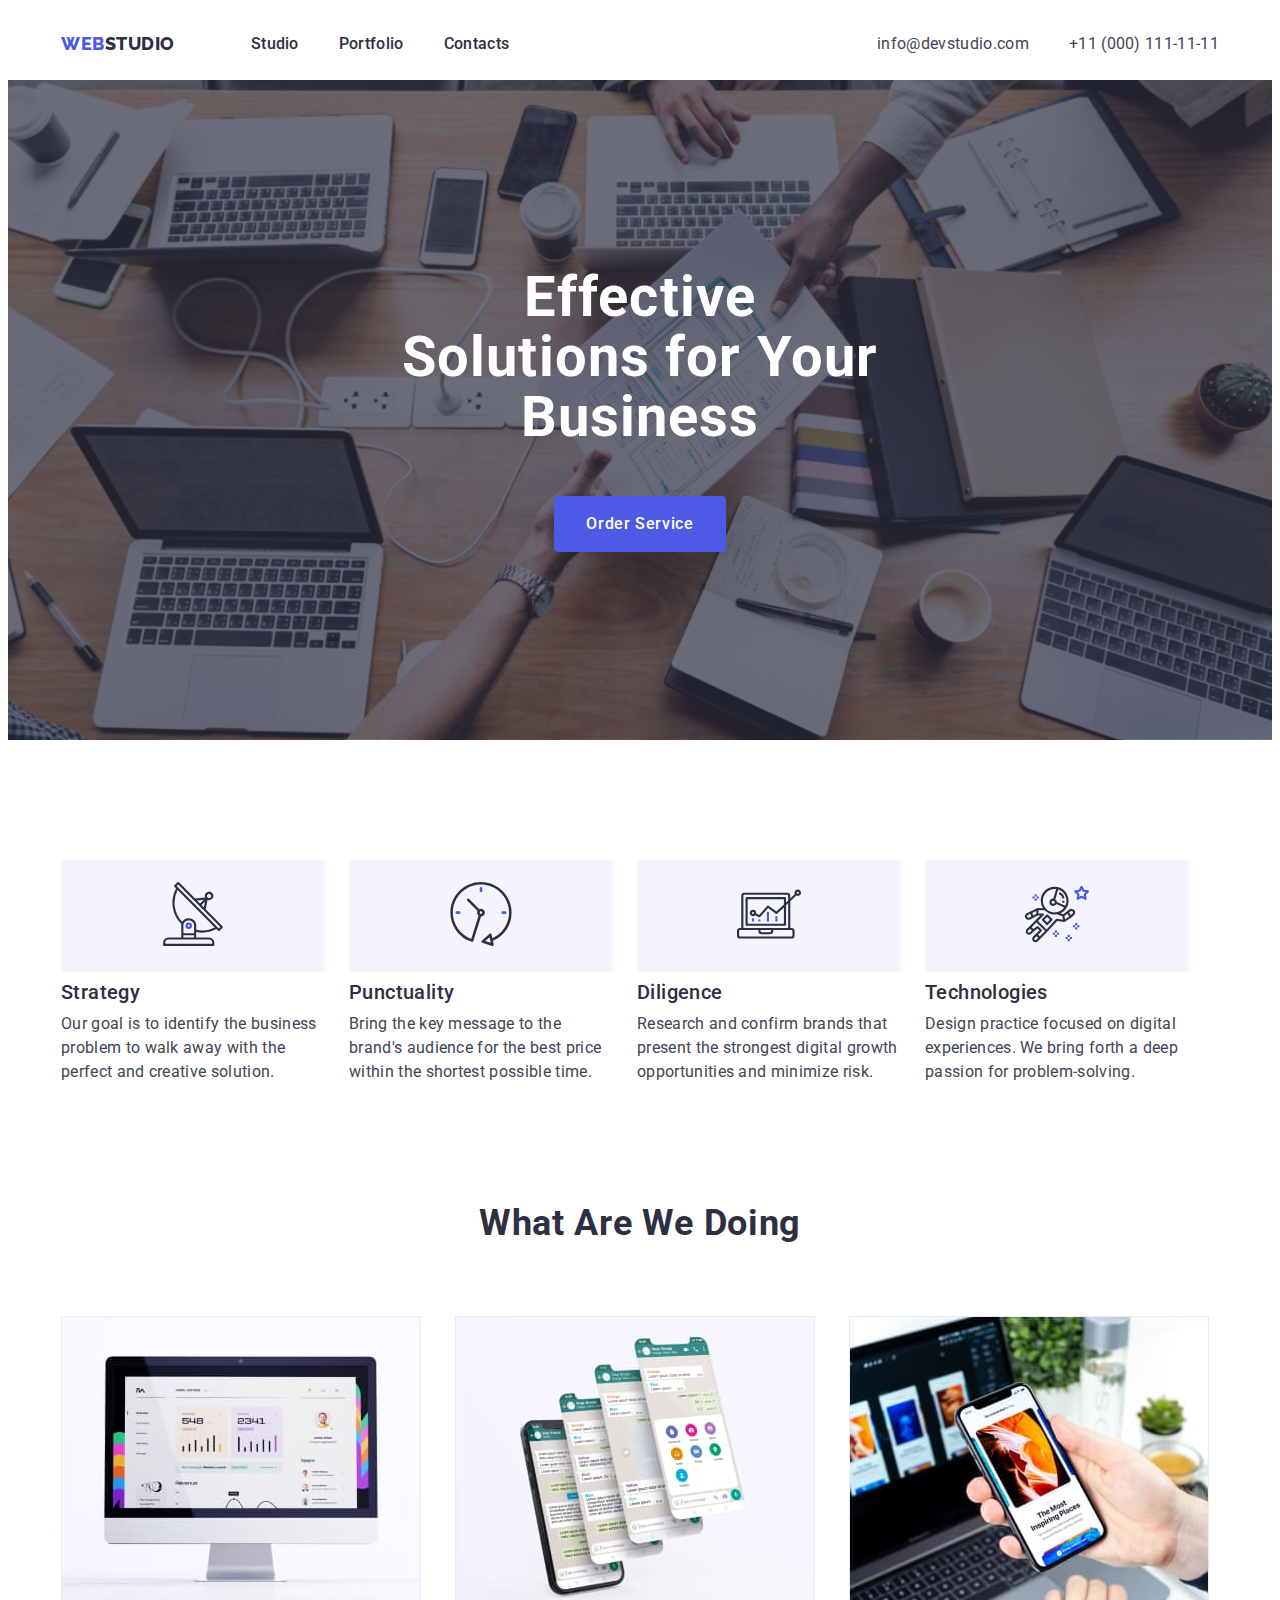
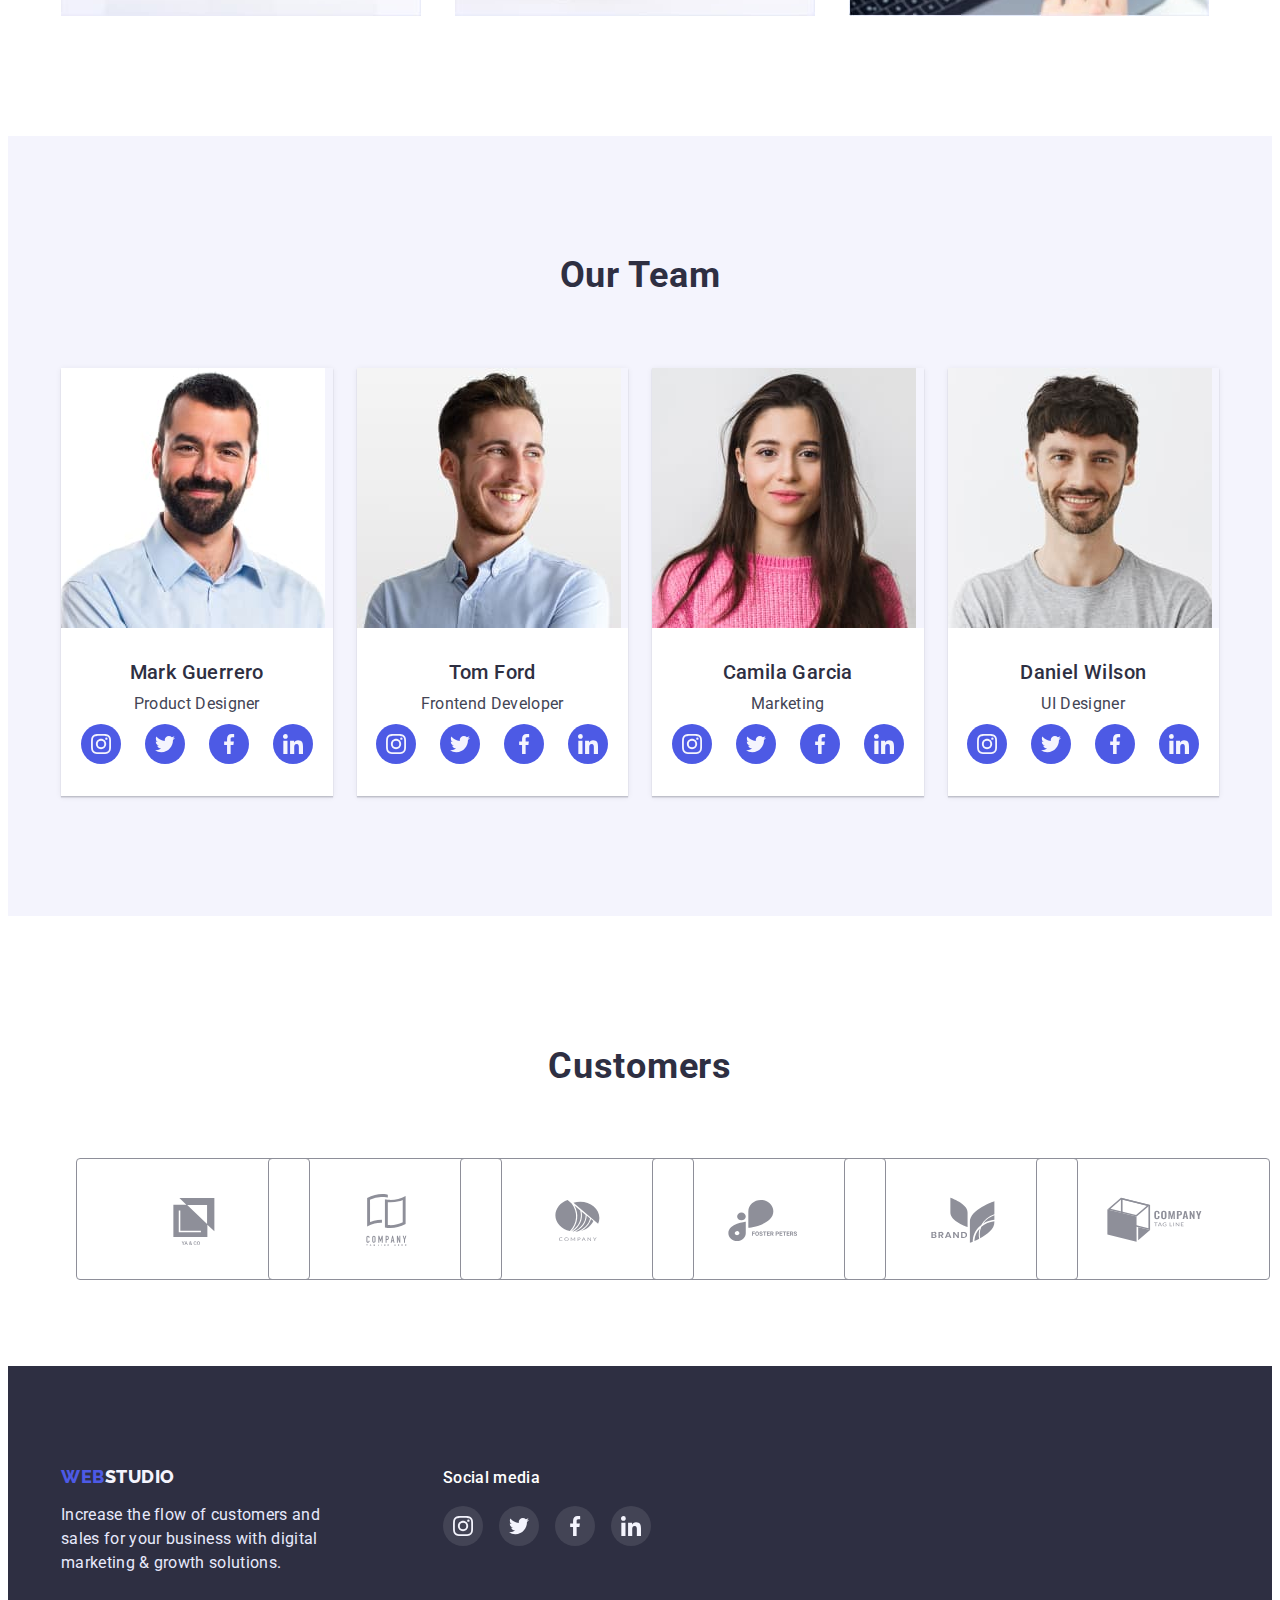
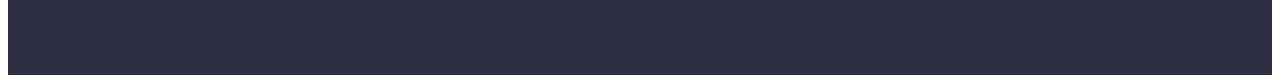
==== index.html @ 9ba14214 "fix" ====
<!DOCTYPE html>
<html lang="en">
  <head>
    <meta charset="UTF-8" />
    <meta http-equiv="X-UA-Compatible" content="IE=edge" />
    <meta name="viewport" content="width=device-width, initial-scale=1.0" />
    <title>Document</title>
    <link rel="preconnect" href="https://fonts.googleapis.com" />
    <link rel="preconnect" href="https://fonts.gstatic.com" crossorigin />
    <link
      href="https://fonts.googleapis.com/css2?family=Raleway:wght@800&family=Roboto:wght@400;500;700;900&display=swap"
      rel="stylesheet"
    />
    <link
      rel="stylesheet"
      href="https://cdnjs.cloudflare.com/ajax/libs/modern-normalize/1.1.0/modern-normalize.min.css"
      integrity="sha512-wpPYUAdjBVSE4KJnH1VR1HeZfpl1ub8YT/NKx4PuQ5NmX2tKuGu6U/JRp5y+Y8XG2tV+wKQpNHVUX03MfMFn9Q=="
      crossorigin="anonymous"
      referrerpolicy="no-referrer"
    />
    <link rel="stylesheet" href="./style/style.css" />
    <!-- HEADER -->
  </head>
  <body>
    <header class="page-header">
      <div class="container header-container">
        <nav class="page-nav">
          <a href="./index.html" class="logo link"
            >Web<span class="logo-link" style="color: #2e2f42">Studio</span>
          </a>
          <ul class="header-list list">
            <li class="header-item">
              <a href="./index.html" class="header-link link">Studio</a>
            </li>
            <li class="header-item">
              <a href="./portfolio.html" class="header-link link">Portfolio</a>
            </li>
            <li class="header-item">
              <a href="" class="header-link link">Contacts</a>
            </li>
          </ul>
        </nav>
        <address class="address">
          <ul class="header-list list">
            <li class="header-item">
              <a href="mailto:info@devstudio.com" class="contacts link"
                >info@devstudio.com</a
              >
            </li>
            <li class="header-item">
              <a href="tel:+110001111111" class="contacts link"
                >+11 (000) 111-11-11</a
              >
            </li>
          </ul>
        </address>
      </div>
    </header>
    <!-- MAIN -->
    <main>
      <section class="hero">
        <div class="container hero-container">
          <h1 class="hero-title">Effective Solutions for Your Business</h1>
          <button class="modal-btn" type="button">Order Service</button>
        </div>
      </section>
      <!-- description -->
      <section class="about">
        <div class="container container-about">
          <h2 hidden class="about-title-main"></h2>
          <ul class="about-list list">
            <li class="about-item">
              <div class="about-contsiner-icon">
                <a href=" about-link">
                  <svg width="64" height="64" class="team-soc-icon">
                    <use
                      href="./images/icons/symbol-defs.svg#icon-antenna"
                    ></use>
                  </svg>
                </a>
              </div>
              <h3 class="about-title">Strategy</h3>
              <p class="about-text">
                Our goal is to identify the business problem to walk away with
                the perfect and creative solution.
              </p>
            </li>
            <li class="about-item">
              <div class="about-contsiner-icon">
                <a href=" about-link">
                  <svg width="64" height="64" class="team-soc-antenna">
                    <use href="./images/icons/symbol-defs.svg#icon-clock"></use>
                  </svg>
                </a>
              </div>
              <h3 class="about-title">Punctuality</h3>
              <p class="about-text">
                Bring the key message to the brand's audience for the best price
                within the shortest possible time.
              </p>
            </li>
            <li class="about-item">
              <div class="about-contsiner-icon">
                <a href=" about-link">
                  <svg width="64" height="64" class="team-soc-antenna">
                    <use
                      href="./images/icons/symbol-defs.svg#icon-diagram"
                    ></use>
                  </svg>
                </a>
              </div>
              <h3 class="about-title">Diligence</h3>
              <p class="about-text">
                Research and confirm brands that present the strongest digital
                growth opportunities and minimize risk.
              </p>
            </li>
            <li class="about-item">
              <div class="about-contsiner-icon">
                <a href=" about-link">
                  <svg width="64" height="64" class="team-soc-antenna">
                    <use
                      href="./images/icons/symbol-defs.svg#icon-astronaut"
                    ></use>
                  </svg>
                </a>
              </div>
              <h3 class="about-title">Technologies</h3>
              <p class="about-text">
                Design practice focused on digital experiences. We bring forth a
                deep passion for problem-solving.
              </p>
            </li>
          </ul>
        </div>
      </section>
      <!-- What are we doing -->
      <section class="directions">
        <div class="container">
          <h2 class="directions-title">What are we doing</h2>
          <ul class="directions-list list">
            <li class="directions-item">
              <img
                src="./images/analitics/Rectangle71.jpg"
                alt="analitics"
                width="360"
                height="300"
              />
            </li>
            <li class="directions-item">
              <img
                src="./images/analitics/img2.jpg"
                alt="messenger"
                width="360"
                height="300"
              />
            </li>
            <li class="directions-item">
              <img
                src="./images/analitics/img3.jpg"
                alt="look at the photo"
                width="360"
                height="300"
              />
            </li>
          </ul>
        </div>
      </section>
      <!-- our team -->
      <section class="team">
        <div class="container">
          <h2 class="team-title">Our Team</h2>
          <ul class="team-list list">
            <li class="team-item">
              <img
                src="./images/team/mark-guerrero.jpg"
                alt="mark-guerrero"
                width="264"
                height="260"
              />
              <div class="container-team">
                <h3 class="team-title-bottom">Mark Guerrero</h3>
                <p class="team-text">Product Designer</p>
                <ul class="team-soc-list list">
                  <li class="team-soc-item">
                    <a href="" class="team-soc-link link">
                      <svg width="20" height="20" class="team-soc-icon">
                        <use
                          href="./images/icons/symbol-defs.svg#icon-instagram"
                        ></use>
                      </svg>
                    </a>
                  </li>
                  <li class="team-soc-item">
                    <a href="" class="team-soc-link link">
                      <svg width="20" height="20" class="team-soc-icon">
                        <use
                          href="./images/icons/symbol-defs.svg#icon-twitter"
                        ></use>
                      </svg>
                    </a>
                  </li>
                  <li class="team-soc-item">
                    <a href="" class="team-soc-link link">
                      <svg width="20" height="20" class="team-soc-icon">
                        <use
                          href="./images/icons/symbol-defs.svg#icon-facebook"
                        ></use>
                      </svg>
                    </a>
                  </li>
                  <li class="team-soc-item">
                    <a href="" class="team-soc-link link">
                      <svg width="20" height="20" class="team-soc-icon">
                        <use
                          href="./images/icons/symbol-defs.svg#icon-linkedin"
                        ></use>
                      </svg>
                    </a>
                  </li>
                </ul>
              </div>
            </li>
            <li class="team-item">
              <img
                src="./images/team/tom-ford.jpg"
                alt="tom ford"
                width="264"
                height="260"
              />
              <div class="container-team">
                <h3 class="team-title-bottom">Tom Ford</h3>
                <p class="team-text">Frontend Developer</p>
                <ul class="team-soc-list list">
                  <li class="team-soc-item">
                    <a href="" class="team-soc-link link">
                      <svg width="20" height="20" class="team-soc-icon">
                        <use
                          href="./images/icons/symbol-defs.svg#icon-instagram"
                        ></use></svg
                    ></a>
                  </li>
                  <li class="team-soc-item">
                    <a href="" class="team-soc-link link">
                      <svg width="20" height="20" class="team-soc-icon">
                        <use
                          href="./images/icons/symbol-defs.svg#icon-twitter"
                        ></use></svg
                    ></a>
                  </li>
                  <li class="team-soc-item">
                    <a href="" class="team-soc-link link">
                      <svg width="20" height="20" class="team-soc-icon">
                        <use
                          href="./images/icons/symbol-defs.svg#icon-facebook"
                        ></use></svg
                    ></a>
                  </li>
                  <li class="team-soc-item">
                    <a href="" class="team-soc-link link">
                      <svg width="20" height="20" class="team-soc-icon">
                        <use
                          href="./images/icons/symbol-defs.svg#icon-linkedin"
                        ></use></svg
                    ></a>
                  </li>
                </ul>
              </div>
            </li>
            <li class="team-item">
              <img
                src="./images/team/camila-garcia.jpg"
                alt="camila garcia"
                width="264"
                height="260"
              />
              <div class="container-team">
                <h3 class="team-title-bottom">Camila Garcia</h3>
                <p class="team-text">Marketing</p>
                <ul class="team-soc-list list">
                  <li class="team-soc-item">
                    <a href="" class="team-soc-link link">
                      <svg width="20" height="20" class="team-soc-icon">
                        <use
                          href="./images/icons/symbol-defs.svg#icon-instagram"
                        ></use>
                      </svg>
                    </a>
                  </li>
                  <li class="team-soc-item">
                    <a href="" class="team-soc-link link">
                      <svg width="20" height="20" class="team-soc-icon">
                        <use
                          href="./images/icons/symbol-defs.svg#icon-twitter"
                        ></use></svg
                    ></a>
                  </li>
                  <li class="team-soc-item">
                    <a href="" class="team-soc-link link">
                      <svg width="20" height="20" class="team-soc-icon">
                        <use
                          href="./images/icons/symbol-defs.svg#icon-facebook"
                        ></use></svg
                    ></a>
                  </li>
                  <li class="team-soc-item">
                    <a href="" class="team-soc-link link">
                      <svg width="20" height="20" class="team-soc-icon">
                        <use
                          href="./images/icons/symbol-defs.svg#icon-linkedin"
                        ></use></svg
                    ></a>
                  </li>
                </ul>
              </div>
            </li>
            <li class="team-item">
              <img
                src="./images/team/danial-wilson.jpg"
                alt="danial wilson"
                width="264"
                height="260"
              />
              <div class="container-team">
                <h3 class="team-title-bottom">Daniel Wilson</h3>
                <p class="team-text">UI Designer</p>
                <ul class="team-soc-list list">
                  <li class="team-soc-item">
                    <a href="" class="team-soc-link link">
                      <svg width="20" height="20" class="team-soc-icon">
                        <use
                          href="./images/icons/symbol-defs.svg#icon-instagram"
                        ></use></svg
                    ></a>
                  </li>
                  <li class="team-soc-item">
                    <a href="" class="team-soc-link link">
                      <svg width="20" height="20" class="team-soc-icon">
                        <use
                          href="./images/icons/symbol-defs.svg#icon-twitter"
                        ></use></svg
                    ></a>
                  </li>
                  <li class="team-soc-item">
                    <a href="" class="team-soc-link link">
                      <svg width="20" height="20" class="team-soc-icon">
                        <use
                          href="./images/icons/symbol-defs.svg#icon-facebook"
                        ></use></svg
                    ></a>
                  </li>
                  <li class="team-soc-item">
                    <a href="" class="team-soc-link link">
                      <svg width="20" height="20" class="team-soc-icon">
                        <use
                          href="./images/icons/symbol-defs.svg#icon-linkedin"
                        ></use></svg
                    ></a>
                  </li>
                </ul>
              </div>
            </li>
          </ul>
        </div>
      </section>
      <!-- ======CUSTOMERS===== -->
      <section class="customers">
        <div class="container customers-container">
          <h2 class="customers-title">Customers</h2>
          <ul class="customers-list list">
            <li class="customers-item">
              <a class="customers-link" href="">
                <svg width="104" height="56" class="team-soc-icon">
                  <use href="./images/icons/symbol-defs.svg#icon-jaco"></use>
                </svg>
              </a>
            </li>
            <li class="customers-item">
              <a class="customers-link" href="">
                <svg width="104" height="56" class="team-soc-icon">
                  <use
                    href="./images/icons/symbol-defs.svg#icon-tagline-here"
                  ></use>
                </svg>
              </a>
            </li>
            <li class="customers-item">
              <a class="customers-link" href="">
                <svg width="104" height="56" class="team-soc-icon">
                  <use href="./images/icons/symbol-defs.svg#icon-company"></use>
                </svg>
              </a>
            </li>
            <li class="customers-item">
              <a class="customers-link" href="">
                <svg width="104" height="56" class="team-soc-icon">
                  <use
                    href="./images/icons/symbol-defs.svg#icon-foster-peters"
                  ></use>
                </svg>
              </a>
            </li>
            <li class="customers-item">
              <a class="customers-link" href="">
                <svg width="104" height="56" class="team-soc-icon">
                  <use href="./images/icons/symbol-defs.svg#icon-brand"></use>
                </svg>
              </a>
            </li>
            <li class="customers-item">
              <a class="customers-link" href="">
                <svg width="104" height="56" class="team-soc-icon">
                  <use
                    href="./images/icons/symbol-defs.svg#icon-tag-line"
                  ></use>
                </svg>
              </a>
            </li>
          </ul>
        </div>
      </section>
    </main>
    <!-- FOOTER -->
    <footer class="footer">
      <div class="container container-wrap">
        <div class="footer-container">
          <a class="logo link logo-footer" href="./index.html"
            >Web<span class="logo-link" style="color: #f4f4fd">Studio</span>
          </a>
          <p class="footer-text">
            Increase the flow of customers and sales for your business with
            digital marketing & growth solutions.
          </p>
        </div>
        <div class="footer-soc-icon">
          <p class="soc-text">Social media</p>
          <ul class="footer-soc-list list">
            <li class="footer-soc-item">
              <a href="" class="footer-soc-link">
                <svg width="20" height="20" class="team-soc-icon">
                  <use
                    href="./images/icons/symbol-defs.svg#icon-instagram"
                  ></use></svg
              ></a>
            </li>
            <li class="footer-soc-item">
              <a href="" class="footer-soc-link">
                <svg width="20" height="20" class="team-soc-icon">
                  <use
                    href="./images/icons/symbol-defs.svg#icon-twitter"
                  ></use></svg
              ></a>
            </li>
            <li class="footer-soc-item">
              <a href="" class="footer-soc-link">
                <svg width="20" height="20" class="team-soc-icon">
                  <use
                    href="./images/icons/symbol-defs.svg#icon-facebook"
                  ></use></svg
              ></a>
            </li>
            <li class="footer-soc-item">
              <a href="" class="footer-soc-link">
                <svg width="20" height="20" class="team-soc-icon">
                  <use
                    href="./images/icons/symbol-defs.svg#icon-linkedin"
                  ></use></svg
              ></a>
            </li>
          </ul>
        </div>
      </div>
    </footer>
  </body>
</html>
---- style/style.css ----
html {
  box-sizing: border-box;
}

body {
  font-family: 'Roboto', sans-serif;
  color: #434455;
}

.list {
  list-style: none;
}

.link {
  text-decoration: none;
}

.container {
  width: 1158px;
  margin-left: 15px;
  margin-right: 15px;
  margin: 0 auto;
  padding-left: 15px;
  padding-right: 15px;
  /* outline: 1px solid tomato; */
}

:root {
  --main-title-color: #2E2F42;
  --main-text-color: #434455;
  --page-nave-color: #2E2F42;
  --contacts-color: #434455;
  --hover-color: #404BBF;
}

h1,
h2,
h3,
h4,
h5,
h6,
p {
  margin-top: 0;
  margin-bottom: 0;
}

ul {
  margin-top: 0;
  margin-bottom: 0;
  padding-left: 0;
}

img {
  display: block;
}

/* header */
.logo {
  margin-right: 76px;

  font-family: 'Raleway', sans-serif;
  font-weight: 800;
  font-size: 18px;
  line-height: 1.17;

  display: flex;
  align-items: center;
  letter-spacing: 0.03em;
  text-transform: uppercase;
  color: #4D5AE5;
}

.page-nav {
  display: flex;
  align-items: center;
  margin-right: auto;
}

.header-list {
  display: flex;

}

.header-item:not(:last-child) {
  margin-right: 40px;
}


.page-header {

  padding-top: 24px;
  padding-bottom: 24px;
}

.header-container {
  display: flex;
  align-items: center;
}

.header-link {
  font-weight: 500;
  font-size: 16px;
  line-height: 1.5;
  letter-spacing: 0.02em;

  color: var(--page-nave-color);
}

.header-link:hover,
.header-link:focus {
  color: var(--hover-color);
}

.contacts {
  font-weight: 400;
  font-size: 16px;
  line-height: 1.5;
  letter-spacing: 0.02em;

  color: var(--contacts-color);
}

.contacts:hover,
.contacts:focus {
  color: var(--hover-color);
}

.address {
  font-style: normal;
}

/* main class hero */

.hero-container {
  flex-grow: 1;
  padding-top: 188px;
  padding-bottom: 188px;

}

.hero {
  background-color: #2E2F42;
  background-image: linear-gradient(rgba(46, 47, 66, 0.7), rgba(46, 47, 66, 0.7)),
    url(../images/hero-bg.png);
  background-repeat: no-repeat;
  background-position: center;
  background-size: cover;
}

.hero-title {
  width: 494px;
  margin: 0 auto;
  margin-bottom: 48px;

  font-weight: 700;
  font-size: 56px;
  line-height: 1.07;
  letter-spacing: 0.02em;
  text-align: center;
  color: #FFFFFF;
}


.modal-btn {
  display: block;
  margin: 0 auto;
  height: 56px;
  padding: 16px 32px;

  font-family: 'Roboto', sans-serif;
  font-weight: 500;
  font-size: 16px;
  line-height: 1.5;
  letter-spacing: 0.04em;
  color: #FFFFFF;
  background: #4D5AE5;
  cursor: pointer;
  border-radius: 4px;
  border: none;
}

.modal-btn:hover {
  color: #FFFFFF;
  background-color: var(--hover-color);

}



/* ===========ABOUT ==========*/

.about {
  padding-top: 120px;
  padding-bottom: 120px;
}

.about-list {
  display: flex;

}

.about-item {
  width: 264px;
}

.about-contsiner-icon {
  display: flex;
  justify-content: center;
  align-items: center;
  width: 264px;
  height: 112px;
  background: #F4F4FD;
  border-radius: 4px;
  margin-bottom: 8px;
}

.about-link {
  width: 100%;
  height: 100%;
  display: flex;
  justify-content: center;

}

.about-item:not(:last-child) {
  margin-right: 24px;
}

.about-title-main {
  text-align: center;
  color: #FFFFFF;
}


.about-title {
  margin-bottom: 8px;
  font-style: normal;
  font-weight: 500;
  font-size: 20px;
  line-height: 1.2;
  letter-spacing: 0.02em;
  color: var(--main-title-color);
}

.about-text {
  font-style: normal;
  font-weight: 400;
  font-size: 16px;
  line-height: 1.5;
  letter-spacing: 0.02em;
  color: var(--main-text-color);
}

/*========== DIRECTIONS============*/
.directions {
  padding-bottom: 120px;
}

.directions-title {
  margin-bottom: 72px;

  font-style: normal;
  font-weight: 700;
  font-size: 36px;
  line-height: 1.11;
  text-align: center;
  letter-spacing: 0.02em;
  text-transform: capitalize;
  color: var(--main-title-color);
}

.directions-list {
  display: flex;
  gap: 24px;

}

.directions-item {
  width: calc((100% - 48px) / 3);

}

/* ===========TEAM=========== */
.team {
  background: #F4F4FD;
  padding-bottom: 120px;
  padding-top: 120px;
}



.team-title {

  margin-bottom: 72px;

  font-style: normal;
  font-weight: 700;
  font-size: 36px;
  line-height: 1.11;
  text-align: center;
  letter-spacing: 0.02em;
  text-transform: capitalize;
  color: var(--main-title-color);
}

.team-list {
  display: flex;
  gap: 24px;

}

.team-item {
  width: calc((100% - 72px) / 4);
  box-shadow: 0px 1px 6px rgba(46, 47, 66, 0.08), 0px 1px 1px rgba(46, 47, 66, 0.16), 0px 2px 1px rgba(46, 47, 66, 0.08);
}

.container-team {
  padding-top: 32px;
  padding-bottom: 32px;
  background: #FFFFFF;
}

.team-title-bottom {
  margin-bottom: 8px;
  font-style: normal;
  font-weight: 500;
  font-size: 20px;
  line-height: 1.2;
  text-align: center;
  letter-spacing: 0.02em;
  color: var(--main-title-color);

}

.team-text {

  font-style: normal;
  font-weight: 400;
  font-size: 16px;
  line-height: 1.5;
  text-align: center;
  letter-spacing: 0.02em;
  color: var(--main-text-color);
  margin-bottom: 8px;
}

.team-soc-list {
  display: flex;
  justify-content: center;
  gap: 24px;
}

.team-soc-item {
  width: 40px;
  height: 40px;
}

.team-soc-link {
  width: 100%;
  height: 100%;
  background: #4D5AE5;
  display: flex;
  justify-content: center;
  align-items: center;
  border-radius: 50%;
}



/* =========CUSTOMERS======== */

.customers-title {
  font-family: 'Roboto';
  font-style: normal;
  font-weight: 700;
  font-size: 36px;
  line-height: 40px;

  text-align: center;
  letter-spacing: 0.02em;
  text-transform: capitalize;
  color: #2E2F42;
  margin-bottom: 72px;
}

.customers-container {
  margin-top: 130px;
  margin-bottom: 120px;
}

.customers-list {
  display: flex;
  justify-content: center;
  gap: 24px;
}

.customers-item {
  width: 168px;
  height: 88px;
}

.customers-link {
  width: 100%;
  height: 100%;
  display: flex;
  justify-content: center;
  align-items: center;
  border: 1px solid #8E8F99;
  border-radius: 4px;
  padding: 16px 32px;
}

/* ===========FOOTER=========== */

.footer {
  background-color: var(--page-nave-color);
  padding-bottom: 100px;
  padding-top: 100px;
}

.logo-footer {
  margin-bottom: 16px;
}

.footer-text {
  width: 262px;
  font-style: normal;
  font-weight: 400;
  font-size: 16px;
  line-height: 1.5;

  letter-spacing: 0.02em;

  color: #E7E9FC;

}

.footer-container {
  margin-right: 120px;
}

.container-wrap {
  display: flex;

}

.soc-text {

  font-style: normal;
  font-weight: 500;
  font-size: 16px;
  line-height: 1.5;
  letter-spacing: 0.02em;
  color: #FFFFFF;
  margin-bottom: 16px;
}

.footer-soc-list {
  display: flex;
  justify-content: flex-start;
  gap: 16px;
}

.footer-soc-item {
  width: 40px;
  height: 40px;

}

.footer-soc-link {
  width: 100%;
  height: 100%;
  background: rgba(255, 255, 255, 0.1);
  display: flex;
  justify-content: center;
  align-items: center;
  border-radius: 50%;
}
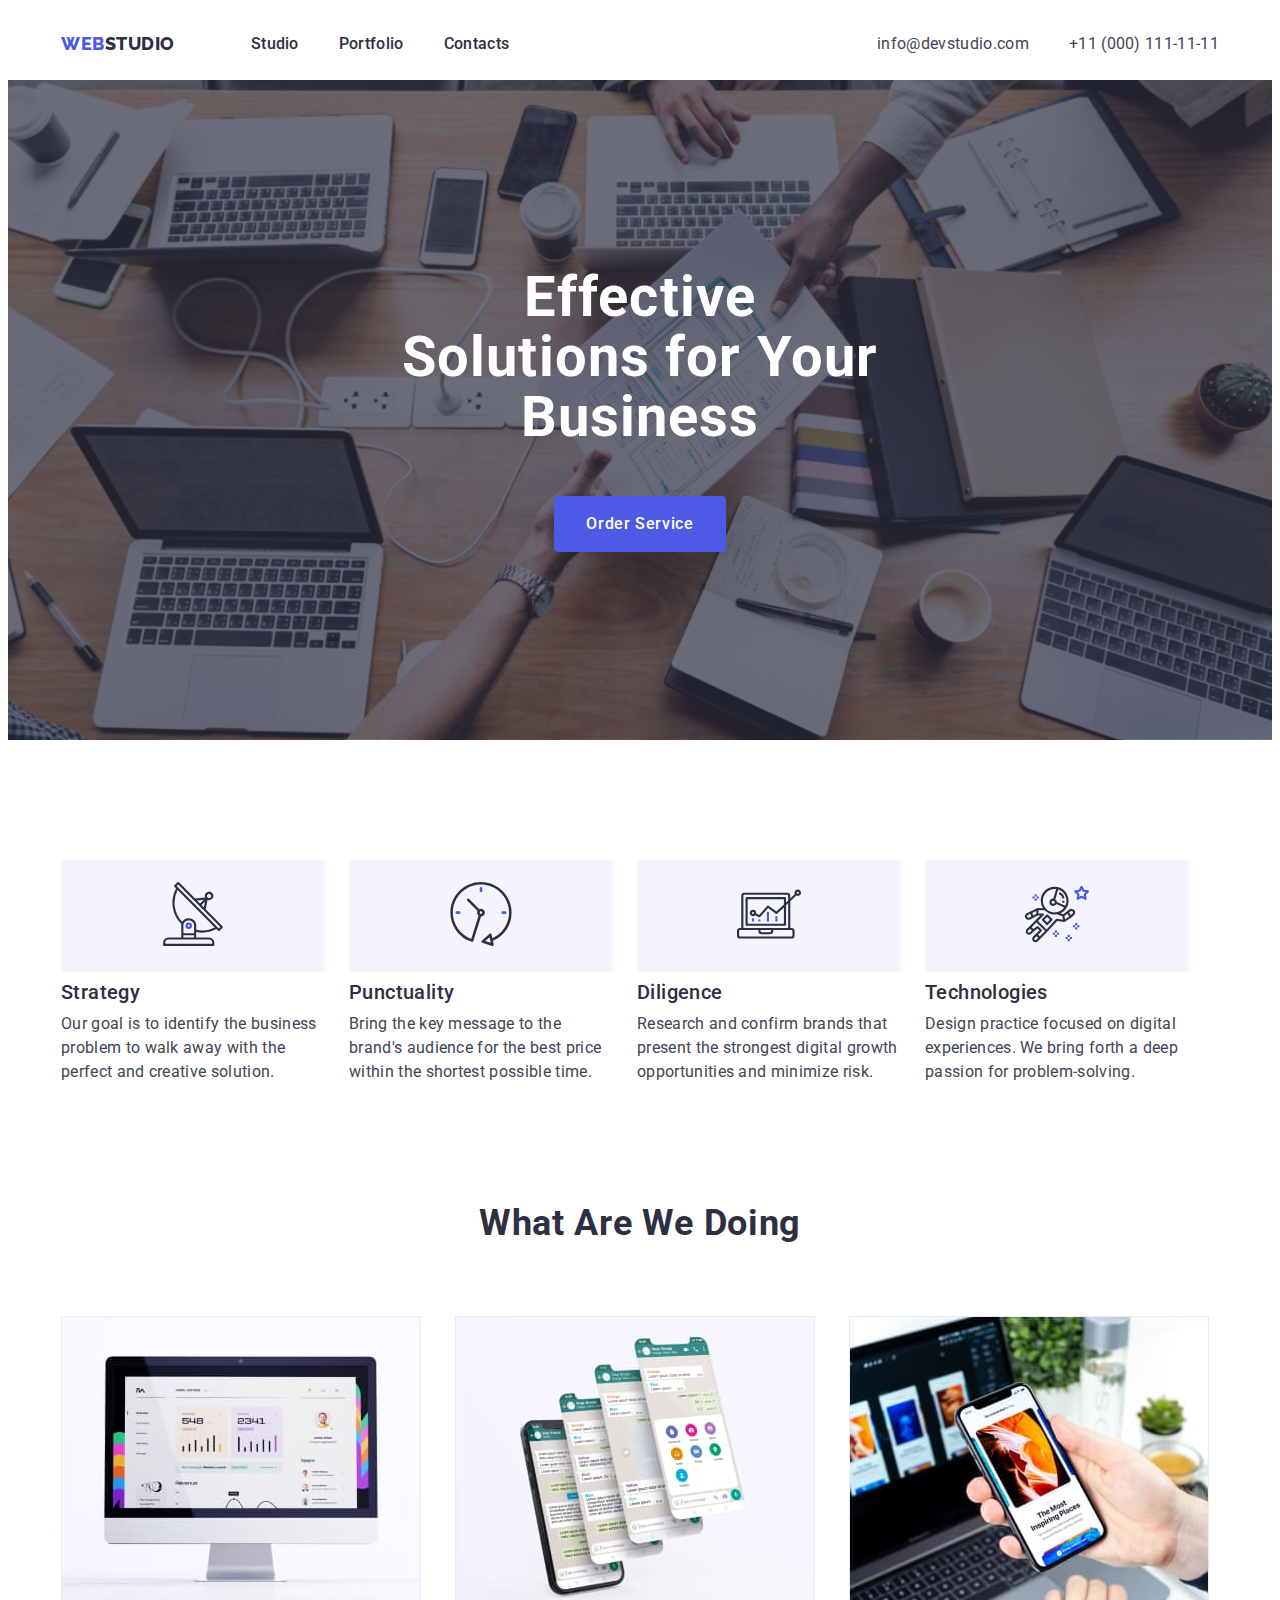
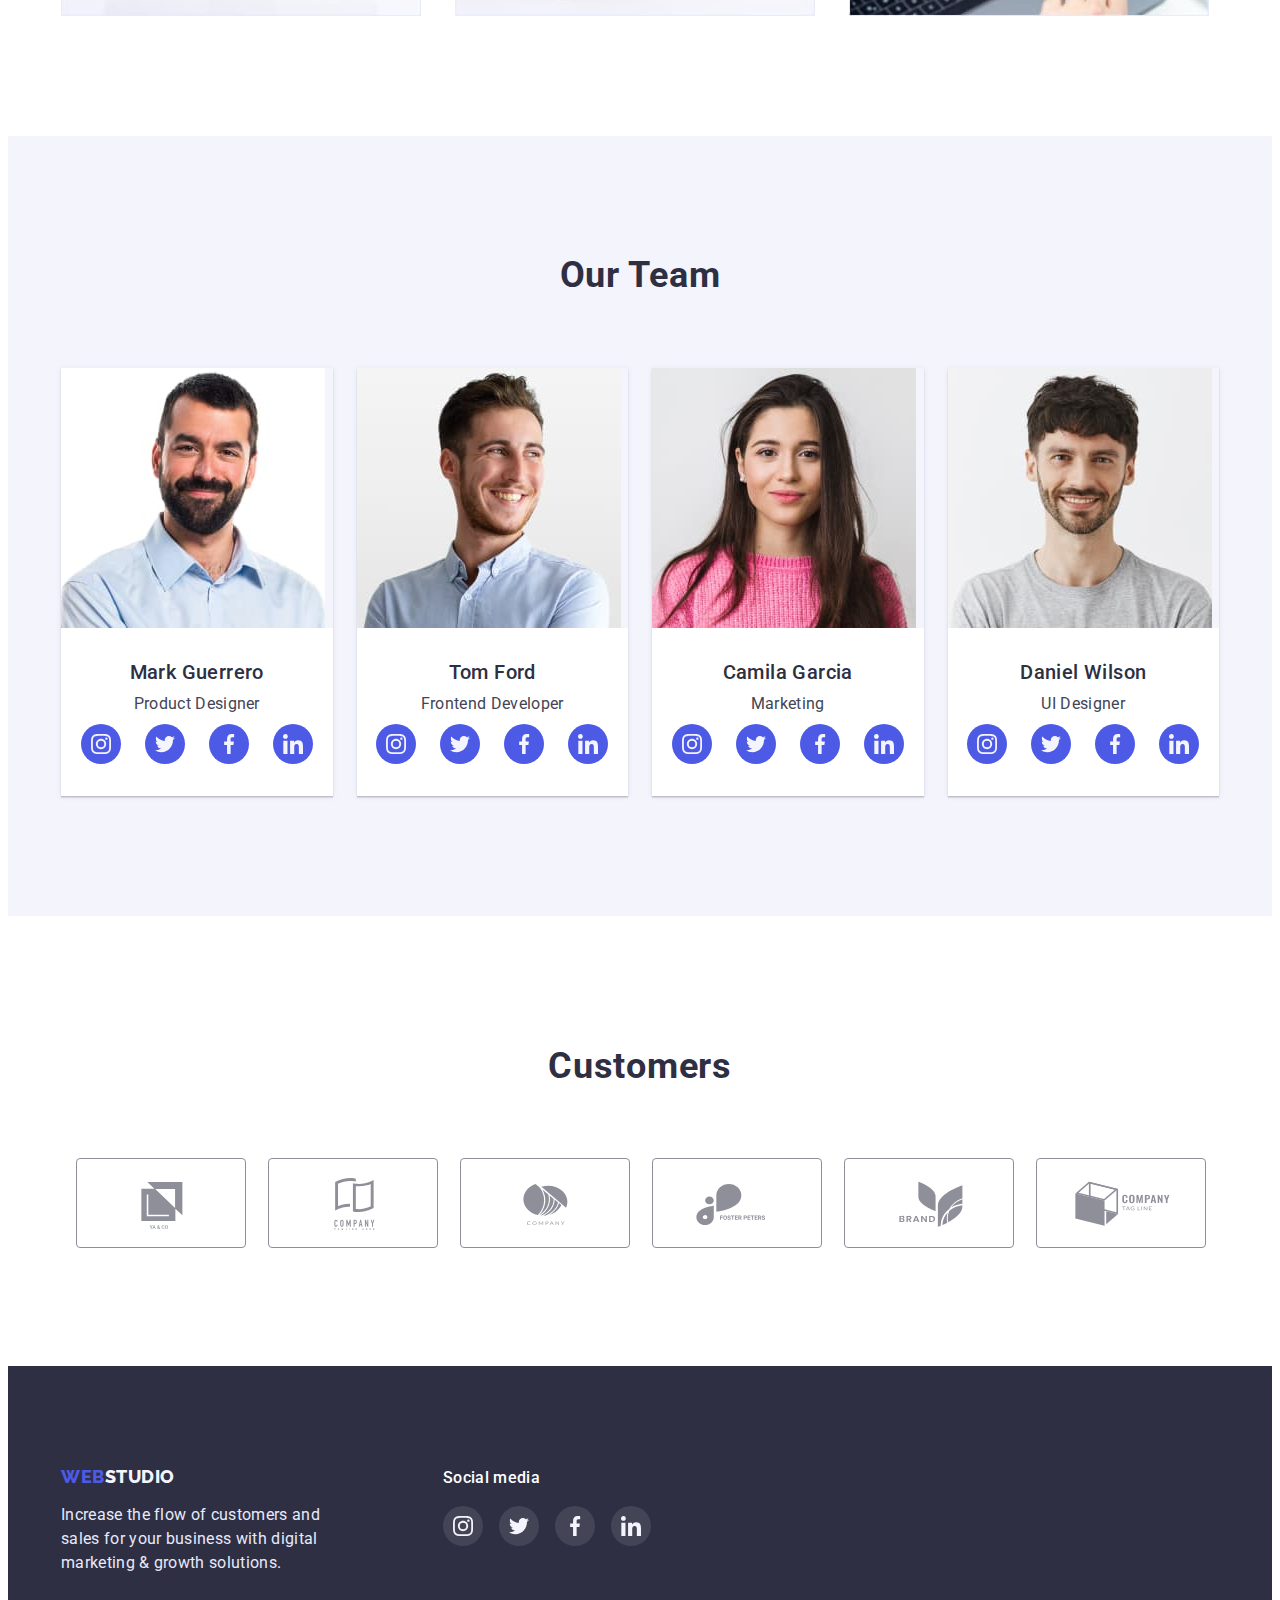
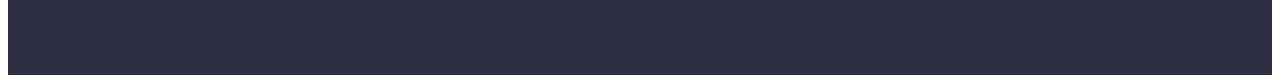
==== commit 51d03308: "fix" ====
--- a/index.html
+++ b/index.html
@@ -370,14 +370,14 @@
           <ul class="customers-list list">
             <li class="customers-item">
               <a class="customers-link" href="">
-                <svg width="104" height="56" class="team-soc-icon">
+                <svg width="104" height="56" class="customers-soc-icon">
                   <use href="./images/icons/symbol-defs.svg#icon-jaco"></use>
                 </svg>
               </a>
             </li>
             <li class="customers-item">
               <a class="customers-link" href="">
-                <svg width="104" height="56" class="team-soc-icon">
+                <svg width="104" height="56" class="customers-soc-icon">
                   <use
                     href="./images/icons/symbol-defs.svg#icon-tagline-here"
                   ></use>
@@ -386,14 +386,14 @@
             </li>
             <li class="customers-item">
               <a class="customers-link" href="">
-                <svg width="104" height="56" class="team-soc-icon">
+                <svg width="104" height="56" class="customers-soc-icon">
                   <use href="./images/icons/symbol-defs.svg#icon-company"></use>
                 </svg>
               </a>
             </li>
             <li class="customers-item">
               <a class="customers-link" href="">
-                <svg width="104" height="56" class="team-soc-icon">
+                <svg width="104" height="56" class="customers-soc-icon">
                   <use
                     href="./images/icons/symbol-defs.svg#icon-foster-peters"
                   ></use>
@@ -402,14 +402,14 @@
             </li>
             <li class="customers-item">
               <a class="customers-link" href="">
-                <svg width="104" height="56" class="team-soc-icon">
+                <svg width="104" height="56" class="customers-soc-icon">
                   <use href="./images/icons/symbol-defs.svg#icon-brand"></use>
                 </svg>
               </a>
             </li>
             <li class="customers-item">
               <a class="customers-link" href="">
-                <svg width="104" height="56" class="team-soc-icon">
+                <svg width="104" height="56" class="customers-soc-icon">
                   <use
                     href="./images/icons/symbol-defs.svg#icon-tag-line"
                   ></use>
@@ -432,12 +432,12 @@
             digital marketing & growth solutions.
           </p>
         </div>
-        <div class="footer-soc-icon">
+        <div class="footer-icon">
           <p class="soc-text">Social media</p>
           <ul class="footer-soc-list list">
             <li class="footer-soc-item">
               <a href="" class="footer-soc-link">
-                <svg width="20" height="20" class="team-soc-icon">
+                <svg width="20" height="20" class="footer-soc-icon">
                   <use
                     href="./images/icons/symbol-defs.svg#icon-instagram"
                   ></use></svg
@@ -445,7 +445,7 @@
             </li>
             <li class="footer-soc-item">
               <a href="" class="footer-soc-link">
-                <svg width="20" height="20" class="team-soc-icon">
+                <svg width="20" height="20" class="footer-soc-icon">
                   <use
                     href="./images/icons/symbol-defs.svg#icon-twitter"
                   ></use></svg
@@ -453,7 +453,7 @@
             </li>
             <li class="footer-soc-item">
               <a href="" class="footer-soc-link">
-                <svg width="20" height="20" class="team-soc-icon">
+                <svg width="20" height="20" class="footer-soc-icon">
                   <use
                     href="./images/icons/symbol-defs.svg#icon-facebook"
                   ></use></svg
@@ -461,7 +461,7 @@
             </li>
             <li class="footer-soc-item">
               <a href="" class="footer-soc-link">
-                <svg width="20" height="20" class="team-soc-icon">
+                <svg width="20" height="20" class="footer-soc-icon">
                   <use
                     href="./images/icons/symbol-defs.svg#icon-linkedin"
                   ></use></svg
--- a/style/style.css
+++ b/style/style.css
@@ -139,6 +139,8 @@
 }
 
 .hero {
+  max-width: 1440px;
+  margin: 0 auto;
   background-color: #2E2F42;
   background-image: linear-gradient(rgba(46, 47, 66, 0.7), rgba(46, 47, 66, 0.7)),
     url(../images/hero-bg.png);
@@ -365,6 +367,10 @@
   border-radius: 50%;
 }
 
+.team-soc-link:hover,
+.team-soc-link:focus {
+  background-color: #404BBF;
+}
 
 
 /* =========CUSTOMERS======== */
@@ -384,8 +390,8 @@
 }
 
 .customers-container {
-  margin-top: 130px;
-  margin-bottom: 120px;
+  padding-top: 130px;
+  padding-bottom: 120px;
 }
 
 .customers-list {
@@ -407,7 +413,24 @@
   align-items: center;
   border: 1px solid #8E8F99;
   border-radius: 4px;
-  padding: 16px 32px;
+  fill: #8E8F99;
+}
+
+.customers-link:hover,
+.customers-link:focus {
+
+  border: 1px solid #404BBF;
+  border-radius: 4px;
+  /* background: #404BBF; */
+  fill: #404BBF;
+}
+
+.customers-link:hover .customers-soc-icon {
+  fill: #404BBF;
+}
+
+.customers-soc-icon {
+  fill: inherit;
 }
 
 /* ===========FOOTER=========== */
@@ -475,4 +498,9 @@
   justify-content: center;
   align-items: center;
   border-radius: 50%;
+}
+
+.footer-soc-link:hover,
+.footer-soc-link:focus {
+  background: #31D0AA;
 }